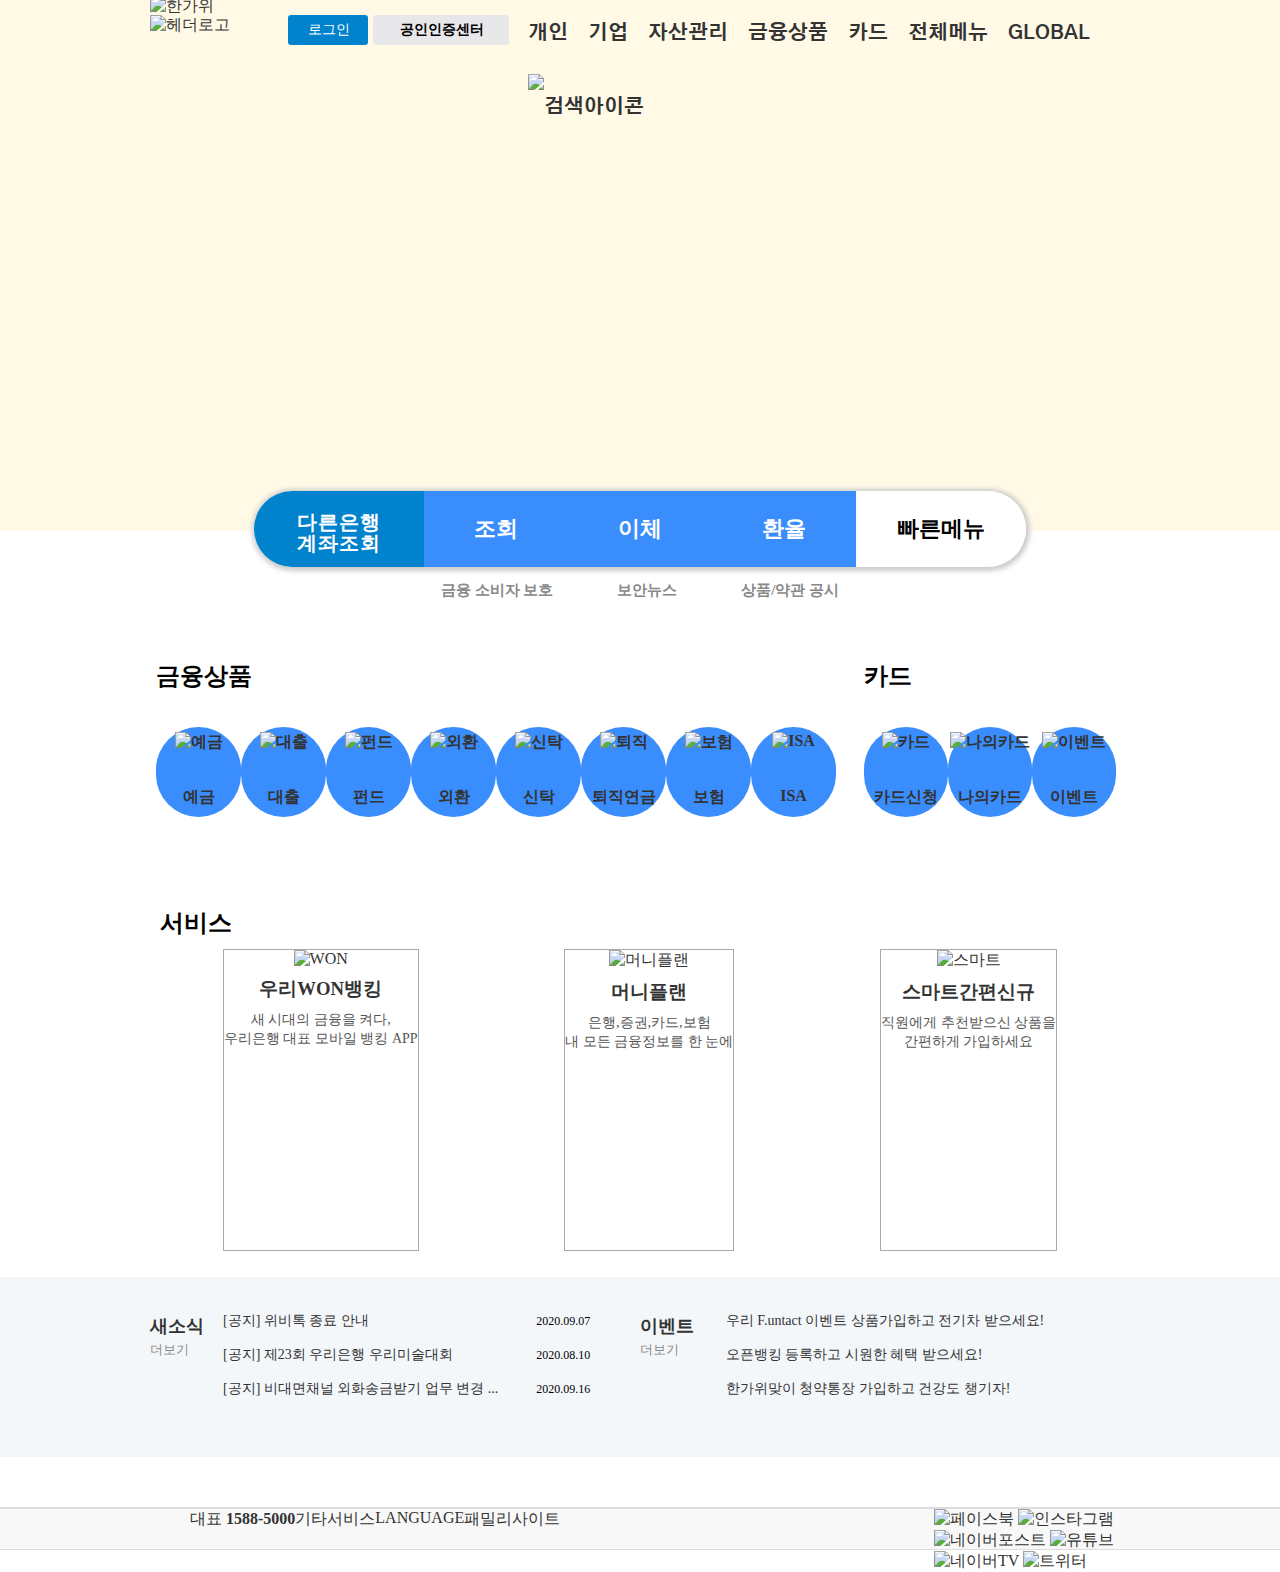
==== index.html @ 0a18233c "wooribank" ====
<!DOCTYPE html>
<html lang="ko">
<head>
    <meta charset="UTF-8">
    <meta name="viewport" content="width=device-width, initial-scale=1.0">
    <title>우리은행</title>
    <link rel="stylesheet" href="css/style.css">
</head>
<body>

    <div id="wrap">
        <div id="container">

            <header>

                <div id="header">

                    <div id="headerLogo">
                        <a href="#"><img src="images/headerLogo.png" alt="헤더로고"></a>
                    </div>

                    <div id="btnArea">
                            <ul id="mainBtn">
                                <li>
                                    <a href="#"><i class="fas fa-power-off"></i>로그인</a>
                                        <ul class="subBtn login">
                                            <li><a href="#">개인</a></li>
                                            <li><a href="#">기업</a></li>
                                        </ul>
                                </li>
                                <li>
                                    <a href="#"><i class="fas fa-shield-alt"></i>공인인증센터</a>
                                        <ul class="subBtn cert">
                                            <li><a href="#">개인</a></li>
                                            <li><a href="#">기업</a></li>
                                        </ul>
                                </li>
                            </ul>
                    </div>

                    <nav id="gnb">
                        <ul id="mainMenu">
                            <li>
                                <a href="#">개인</a>
                                    <ul class="subMenu">
                                        <li><a href="#">개인뱅킹</a></li>
                                        <li><a href="#">조회</a></li>
                                        <li><a href="#">이체</a></li>
                                        <li><a href="#">오픈뱅킹</a></li>
                                        <li><a href="#">공과금</a></li>
                                        <li><a href="#">예금/신탁</a></li>
                                        <li><a href="#">펀드</a></li>
                                        <li><a href="#">보험</a></li>
                                        <li><a href="#">대출</a></li>
                                        <li><a href="#">외환/골드</a></li>
                                        <li><a href="#">퇴직연금</a></li>
                                        <li><a href="#">뱅킹관리</a></li>
                                        <li><a href="#">ISA</a></li>
                                    </ul>
                            </li>
                            <li>
                                <a href="#">기업</a>
                                    <ul class="subMenu">
                                        <li><a href="#">기업뱅킹</a></li>
                                        <li><a href="#">조회</a></li>
                                        <li><a href="#">이체</a></li>
                                        <li><a href="#">공과금</a></li>
                                        <li><a href="#">전자결제</a></li>
                                        <li><a href="#">수표어음</a></li>
                                        <li><a href="#">자금관리</a></li>
                                        <li><a href="#">예금/신탁</a></li>
                                        <li><a href="#">대출</a></li>
                                        <li><a href="#">펀드/보험</a></li>
                                        <li><a href="#">외환</a></li>
                                        <li><a href="#">퇴직연금</a></li>
                                        <li><a href="#">뱅킹관리</a></li>
                                    </ul>
                            </li>
                            <li>
                                <a href="#">자산관리</a>
                                    <ul class="subMenu">
                                        <li><a href="#">자산관리</a></li>
                                        <li><a href="#">로보/전문가설계</a></li>
                                        <li><a href="#">펀드마켓</a></li>
                                        <li><a href="#">은퇴설계</a></li>
                                        <li><a href="#">재무설계</a></li>
                                    </ul>
                            </li>
                            <li>
                                <a href="#">금융상품</a>
                                    <ul class="subMenu">
                                        <li><a href="#">금융상품</a></li>
                                        <li><a href="#">추천상품</a></li>
                                        <li><a href="#">예금</a></li>
                                        <li><a href="#">펀드</a></li>
                                        <li><a href="#">대출</a></li>
                                        <li><a href="#">외환</a></li>
                                        <li><a href="#">골드</a></li>
                                        <li><a href="#">신탁</a></li>
                                        <li><a href="#">보험</a></li>
                                        <li><a href="#">퇴직연금</a></li>
                                        <li><a href="#">시니어플러스 은퇴설계</a></li>
                                        <li><a href="#">ISA</a></li>
                                    </ul>
                            </li>
                            <li>
                                <a href="#">카드</a>
                            </li>
                            <li>
                                <a href="#">전체메뉴</a>
                            </li>
                            <li>
                                <a href="#">GLOBAL</a>
                                    <ul class="subMenu">
                                        <li><a href="#">LANGAUGE</a></li>
                                        <li><a href="#">English</a></li>
                                        <li><a href="#">Chinese (中國語)</a></li>
                                        <li><a href="#">Japanese (日本語)</a></li>
                                        <li><a href="#">Filipino (Tagalog)</a></li>
                                        <li><a href="#">Vietnamese (tiếng Việt)</a></li>
                                        <li><a href="#">Mongolian (Монгол хэл)</a></li>
                                    </ul>
                            </li>
                            <li>
                                <a href="#"><img src="images/search_icon.png" alt="검색아이콘"></a>
                            </li>
                        </ul>
                    </nav>

                </div> <!--div#header-->

            </header>

            <div id="slideShow">
                <div id="slideFrame">
                    <a href="#"><img src="images/slide_01.png" alt="한가위"></a>
<!--
                    <a href="#"><img src="images/slide_02.png" alt="오픈뱅킹"></a>
                    <a href="#"><img src="images/slide_03.png" alt="코로나19"></a>
                    <a href="#"><img src="images/slide_04.png" alt="기업예금"></a>
-->
                </div>
            </div>

            <main>

                <div id="main">

                    <div id="contentMenu">
                        <ul>
                            <li><a href="#"><br>다른은행<br>계좌조회</a></li>
                            <li><a href="#">조회</a></li>
                            <li><a href="#">이체</a></li>
                            <li><a href="#">환율</a></li>
                            <li><a href="#">빠른메뉴</a></li>
                        </ul>
                    </div>

                    <div id="content_add">
                        <p><a href="#">금융 소비자 보호</a></p>
                        <p><a href="#">보안뉴스</a></p>
                        <p><a href="#">상품/약관 공시</a></p>
                    </div>

                    <div id="introNews">
                        <div id="left">
                            <h2>금융상품</h2>
                                <ul>
                                    <li>
                                        <a href="#">
                                        <p><img src="images/Icon_01.png" alt="예금"></p>예금
                                        </a>
                                    </li>
                                    <li>
                                        <a href="#">
                                        <p><img src="images/Icon_02.png" alt="대출"></p>대출
                                        </a>
                                    </li>
                                    <li>
                                        <a href="#">
                                        <p><img src="images/Icon_03.png" alt="펀드"></p>펀드
                                        </a>
                                    </li>
                                    <li>
                                        <a href="#">
                                        <p><img src="images/Icon_04.png" alt="외환"></p>외환
                                        </a>
                                    </li>
                                    <li>
                                        <a href="#">
                                        <p><img src="images/Icon_05.png" alt="신탁"></p>신탁
                                        </a>
                                    </li>
                                    <li>
                                        <a href="#">
                                        <p><img src="images/Icon_06.png" alt="퇴직"></p>퇴직연금
                                        </a>
                                    </li>
                                    <li>
                                        <a href="#">
                                        <p><img src="images/Icon_07.png" alt="보험"></p>보험
                                        </a>
                                    </li>
                                    <li>
                                        <a href="#">
                                        <p><img src="images/Icon_08.png" alt="ISA"></p>ISA
                                        </a>
                                    </li>
                                </ul>
                        </div>

                        <div id="right">
                            <h2>카드</h2>
                                <ul>
                                    <li>
                                        <a href="#">
                                        <p><img src="images/Icon_09.png" alt="카드"></p>카드신청
                                        </a>
                                    </li>
                                    <li>
                                        <a href="#">
                                        <p><img src="images/Icon_10.png" alt="나의카드"></p>나의카드
                                        </a>
                                    </li>
                                    <li>
                                        <a href="#">
                                        <p><img src="images/Icon_11.png" alt="이벤트"></p>이벤트
                                        </a>
                                    </li>
                                </ul>
                        </div>
                    </div>

                    <div id="service">
                       <h2>서비스</h2>
                        <ul>
                            <li>
                                <a href="#">
                                    <div class="imgContent">
                                        <img src="images/gal_01.PNG" alt="WON">
                                        <h3>우리WON뱅킹</h3>
                                        <span>새 시대의 금융을 켜다,<br>우리은행 대표 모바일 뱅킹 APP</span>
                                    </div>
                                </a>
                            </li>
                            <li>
                                <a href="#">
                                    <div class="imgContent">
                                        <img src="images/gal_02.PNG" alt="머니플랜">
                                        <h3>머니플랜</h3>
                                        <span>은행,증권,카드,보험<br>내 모든 금융정보를 한 눈에</span>
                                    </div>
                                </a>
                            </li>
                            <li>
                                <a href="#">
                                    <div class="imgContent">
                                        <img src="images/gal_03.PNG" alt="스마트">
                                        <h3>스마트간편신규</h3>
                                        <span>직원에게 추천받으신 상품을<br>간편하게 가입하세요</span>
                                    </div>
                                </a>
                            </li>
                        </ul>
                    </div>

                    <div id="introInfo">
                       <div id="introInfoArea">
                        <div id="infoLeft">
                            <p class="title"><a href="#">새소식<br><span>더보기<i class="fas fa-angle-right"></i></span></a></p>
                            <table>
                                <tr>
                                    <td><a href="#">[공지] 위비톡 종료 안내</a></td>
                                    <td>2020.09.07</td>
                                </tr>
                                <tr>
                                    <td><a href="#">[공지] 제23회 우리은행 우리미술대회</a></td>
                                    <td>2020.08.10</td>
                                </tr>
                                <tr>
                                    <td><a href="#">[공지] 비대면채널 외화송금받기 업무 변경 ...</a></td>
                                    <td>2020.09.16</td>
                                </tr>
                            </table>
                        </div>
                        <div id="infoRight">
                            <p class="title"><a href="#">이벤트<br><span>더보기<i class="fas fa-angle-right"></i></span></a></p>
                            <table>
                                <tr>
                                    <td><a href="#">우리 F.untact 이벤트 상품가입하고 전기차 받으세요!</a></td>
                                </tr>
                                <tr>
                                    <td><a href="#">오픈뱅킹 등록하고 시원한 혜택 받으세요!</a></td>
                                </tr>
                                <tr>
                                    <td><a href="#">한가위맞이 청약통장 가입하고 건강도 챙기자!</a></td>
                                </tr>
                            </table>
                        </div>
                        </div>
                    </div>

                </div> <!--div#main-->

            </main>

            <footer>

                <div id="footer">

                    <div id="footerMenu">
                       <div id="footerMenuArea">
                            <div id="footerLNB">
                                <ul>
                                    <li>
                                        <a href="#">
                                            대표 <b>1588-5000</b><i class="fas fa-chevron-circle-up"></i>
                                        </a>
                                    </li>
                                    <li>
                                        <a href="#">기타서비스<i class="fas fa-chevron-circle-up"></i></a>
                                    </li>
                                    <li>
                                        <a href="#">LANGUAGE<i class="fas fa-chevron-circle-up"></i></a>
                                    </li>
                                    <li>
                                        <a href="#">패밀리사이트<i class="fas fa-chevron-circle-up"></i></a>
                                    </li>
                                </ul>
                            </div>
                            <div id="snsIcon">
                               <a href="#"><img src="images/facebook_icon.png" alt="페이스북"></a>
                               <a href="#"><img src="images/instagram_icon.png" alt="인스타그램"></a>
                               <a href="#"><img src="images/naverPost_icon.png" alt="네이버포스트"></a>
                               <a href="#"><img src="images/youtube_icon.png" alt="유튜브"></a>
                               <a href="#"><img src="images/naverTV_icon.png" alt="네이버TV"></a>
                               <a href="#"><img src="images/twitter_icon.png" alt="트위터"></a>
                            </div>
                        </div>
                    </div>

                    <div id="footerInfo">
                        <div id="footerLogo"></div>
                        <div id="info"></div>
                        <div id="infoImg"></div>
                    </div>

                </div> <!--div#footer-->

            </footer>

        </div> <!--div#container-->
    </div> <!--div#wrap-->

    <script src="script/jquery-3.5.1.min.js"></script>
    <script src="https://kit.fontawesome.com/a076d05399.js"></script>
    <script src="script/script.js"></script>

</body>
</html>
---- css/style.css ----
@charset "UTF-8";
@import url('https://fonts.googleapis.com/css2?family=Gothic+A1&display=swap');
@import url('https://fonts.googleapis.com/css2?family=Noto+Sans+KR:wght@100&display=swap');

/*all*/

* {
    margin: 0 auto;
}

ul {
    list-style-type: none;
}

a {
    color: #333;
    text-decoration: none;
}

/*all*/

/*header*/

div#header {
    width: 980px;
    height: 66px;
    display: flex;
    background-color: rgba(255,255,255,0.0);
    z-index: 3;
    position: relative;
}

div#headerLogo {
    flex: 1;
    padding-top: 15px;
}

div#btnArea {
    flex: 2;
    text-align: center;
    padding-top: 15px;
}

div#btnArea ul {
    height: 30px;
    margin: 0;
    padding-left: 15px;
}

div#btnArea ul#mainBtn>li {
    height: 30px;
    line-height: 30px;
    float: left;
    border-radius: 3px;
}

div#btnArea ul#mainBtn>li:first-child {
    width: 80px;
    font-size: 14px;
    background-color: #0182cd;
}

ul#mainBtn>li>a {
    color: #fff;
}

div#btnArea ul#mainBtn>li:first-child i.fa-power-off {
    color: #fff;
    font-size: 13px;
    padding-right: 3px;
    margin-bottom: 4px;
}

div#btnArea ul#mainBtn>li:nth-child(2) {
    width: 136px;
    font-size: 14px;
    font-weight: bold;
    margin-left: 5px;
    background-color: #e8e8ea;
}

ul#mainBtn>li:nth-child(2)>a {
    color: #000;
}

div#btnArea ul#mainBtn>li:nth-child(2) i.fa-shield-alt {
    padding-right: 3px;
    margin-bottom: 4px;
}

ul#mainBtn ul.subBtn {
    width: 100px;
    height: 35px;
    padding-left: 0;
    border: 1px solid #888;
    border-radius: 5px;
    position: relative;
    top: 5px;
    box-shadow: 2px 2px 2px #ddd;
    display: none;
}

ul#mainBtn ul.subBtn>li {
    width: 50px;
    line-height: 35px;
    float: left;
}

ul#mainBtn ul.subBtn>li:first-child{
    border-right: none;
}

ul#mainBtn ul.login {
    background-color: #fff;
    font-weight: bold;
    font-size: 13px;
    right: 12px;
}

ul#mainBtn ul.login li a {
    color: #0182cd;
}

ul#mainBtn ul.login li:hover {
    background-color: #0182cd;
    border-radius: 5px;
}

ul#mainBtn ul.login li:hover a {
    color: #fff;
}

ul#mainBtn ul.cert  {
    background-color: #fff;
    font-weight: bold;
    font-size: 13px;
    left: 18px;
}

ul#mainBtn ul.cert li:hover {
    background-color: #ddd;
    border-radius: 5px;
}

nav#gnb {
    flex: 5;
    position: relative;
}

nav ul#mainMenu {
    height: 66px;
    padding: 0;
    margin: 0;
    font-family: 'Gothic A1', sans-serif;
}

nav ul#mainMenu>li {
    padding: 0 10px;
    font-size: 20px;
    font-weight: bold;
    line-height: 66px;
    float: left;
}

nav ul#mainMenu>li:last-child {
    padding-top: 8px;
}

nav ul.subMenu {
    display: none;
    margin: 0;
    padding-left: 0;
    border: 1px solid #000;
    padding: 20px;
    background-color: #fff;
    box-shadow: 2px 2px 3px #888;
    position: absolute;
    top: 60px;
}

nav ul.subMenu>li {
    width: 150px;
    height: 25px;
    line-height: 25px;
    font-size: 12px;
}

nav ul.subMenu>li a {
    color: #888;
}

nav ul.subMenu>li:first-child {
    font-size: 18px;
    padding-bottom: 5px;
    margin-bottom: 10px;
    border-bottom: 2px solid #000;
}

nav ul.subMenu>li:first-child a {
    color: #000;
}

ul#mainMenu>li:first-child>ul.subMenu {
    left: -50px;
}

ul#mainMenu>li:nth-child(2)>ul.subMenu {
    left: 10px;
}

ul#mainMenu>li:nth-child(3)>ul.subMenu {
    left: 80px;
}

ul#mainMenu>li:nth-child(4)>ul.subMenu {
    left: 160px;
}

ul#mainMenu>li:nth-child(7)>ul.subMenu {
    width: 230px;
    padding: 20px 5px;
    right: -40px;
}

/*header*/

/*slide*/

div#slideShow {
    width: 100%;
    height: 535px;
    background-color: #fff9e6;
    position: relative;
    top: -70px;
}

div#slideFrame {
    width: 980px;
}

/*slide*/

/*main*/

div#contentMenu {
    width: 100%;
    text-align: center;
    position: relative;
    top: -110px;
}

div#contentMenu ul {
    height: 76px;
    padding-left: 0;
    margin: 0;
    display: inline-block;
    border-radius: 40px;
    box-shadow: 1px 1px 5px 3px #ccc;
}

div#contentMenu ul>li {
    height: 76px;
    line-height: 76px;
    text-align: center;
    font-size: 22px;
    font-weight: bold;
    float: left;
}

div#contentMenu ul>li a {
    color: #fff;
}

div#contentMenu ul>li:first-child {
    width: 170px;
    line-height: 21px;
    font-size: 20px;
    letter-spacing: 1px;
    border-radius: 40px 0 0 40px;
    background-color: #0082cd;
}

div#contentMenu ul>li:first-child a {
    margin-top: 10px;
}

div#contentMenu ul>li:nth-child(2),
div#contentMenu ul>li:nth-child(3),
div#contentMenu ul>li:nth-child(4)
{
    width: 144px;
    background-color: #3a8dfd;
}

div#contentMenu ul>li:last-child {
    width: 170px;
    border-radius: 0 40px 40px 0;
    background-color: #fff;
}

div#contentMenu ul>li:last-child a {
    color: #000;
}

div#content_add {
    text-align: center;
    position: relative;
    top: -100px;
}

div#content_add p,div#content_add p a  {
    margin: 0 15px;
    display: inline-block;
    color: #888;
    font-weight: bold;
    font-size: 15px;
}

div#introNews {
    width: 980px;
    height: 197px;
    display: flex;
    font-weight: bold;
    position: relative;
    top: -40px;
}

div#introNews ul {
    padding-left: 0;
    margin-top : 35px;
}

div#introNews ul li {
    width: 85px;
    height: 85px;
    text-align: center;
    padding-top: 5px;
    background-color: #3a8dfd;
    border-radius: 50px;
}

div#introNews ul li p {
    height: 55px;
}

div#left {
    width: 696px;
}

div#left ul li {
    float: left;
}

div#right {
    width: 260px;
}

div#right ul li {
    float: left;
    width: 84px;
}

div#service {
    width: 980px;
    height: 350px;
}

div#service ul {
    display: flex;
    padding-left: 0;
    justify-content: space-around;
}

div#service h2{
    padding: 10px;
    font-weight: bold;
}

div.imgContent {
    height: 300px;
    display: inline-block;
    border: 1px solid #aaa;
    text-align: center;
}

div.imgContent h3 {
    font-weight: bold;
    margin: 8px 0;
}

div.imgContent span {
    font-size: 14px;
    color: #555;
}

div#introInfo {
    width: 100%;
    background-color: #f4f7fa;
    margin: 30px 0 50px 0;
}

div#introInfoArea {
    width: 980px;
    height: 180px;
    display: flex;
}

div#introInfoArea table a:hover {
    text-decoration: underline;
    color: #3a8dfd;
}

div#infoLeft, div#infoRight {
    flex: 1;
    position: relative;
    top: -20px;
}

p.title {
    display: inline-block;
    font-size: 18px;
    font-weight: bold;
    position: relative;
    top: 57px;
}

p.title span {
    font-weight: normal;
    font-size: 13px;
    color: #888;
}

p.title span i {
    font-size: 15px;
    margin-left: 3px;
    vertical-align: middle;
}

div#infoLeft table {
    width: 380px;
    margin-right: 40px;
}

div#infoLeft table tr td,
div#infoRight table tr td {
    line-height: 30px;
}

div#infoLeft table tr td:first-child,
div#infoRight table tr td:first-child {
    font-size: 14px;
}

div#infoLeft table tr td:nth-child(2) {
    font-size: 12px;
}

/*main*/

/*footer*/

div#footer {
    width: 100%;
    height: 40px;
    border-top: 2px solid #ddd;
    border-bottom: 1px solid #ddd;
    background-color: #f8f8f8;
}

div#footerMenuArea {
    width: 980px;
    display: flex;
}

div#footerLNB {
    flex: 4;
}

div#snsIcon {
    flex: 1;
}

div#footerLNB ul li {
    float: left;
}

div#snsIcon ul li {
    float: left;
}

/*footer*/
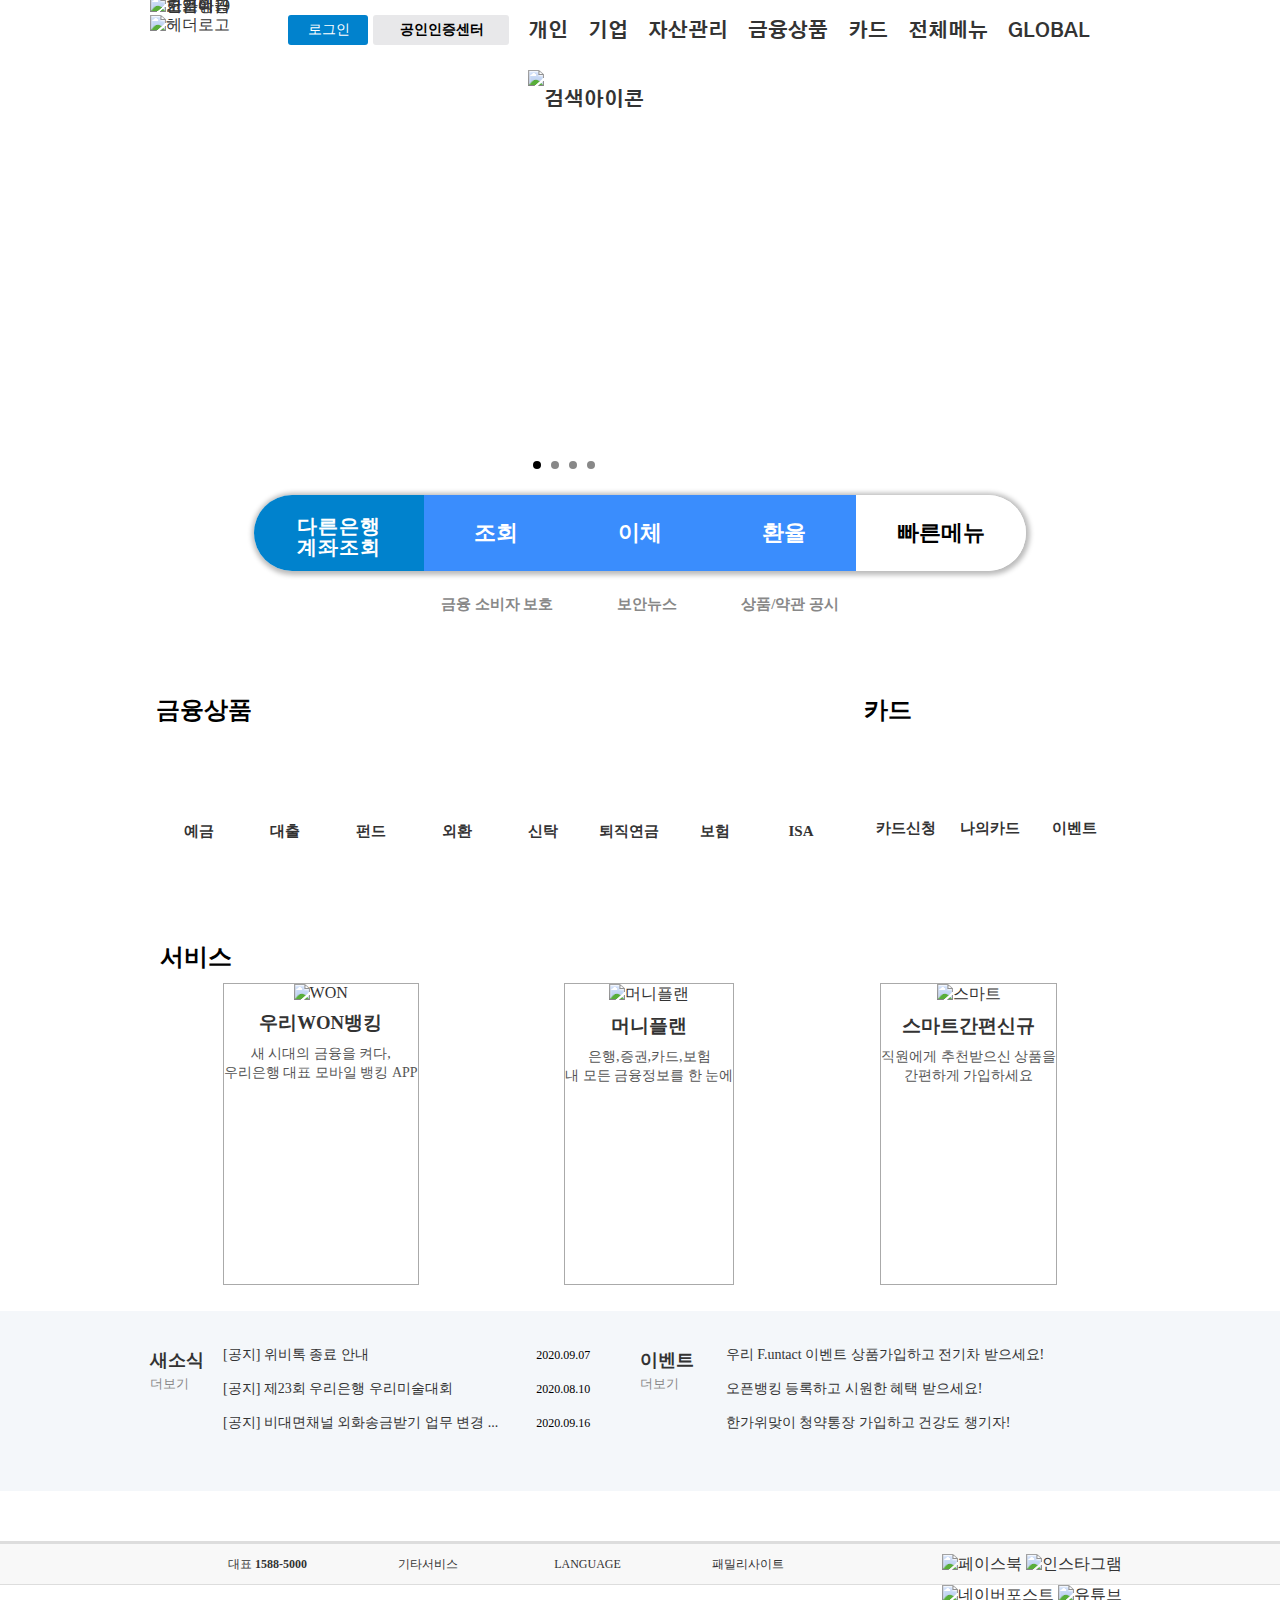
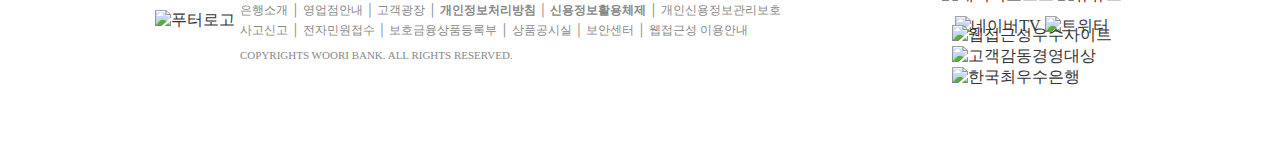
==== commit 3c359d69: "slide_background_변경" ====
--- a/index.html
+++ b/index.html
@@ -4,22 +4,21 @@
     <meta charset="UTF-8">
     <meta name="viewport" content="width=device-width, initial-scale=1.0">
     <title>우리은행</title>
-    <link rel="stylesheet" href="css/style.css">
+    <link rel="stylesheet" href="assets/css/style.css">
 </head>
 <body>
 
     <div id="wrap">
-        <div id="container">
 
             <header>
 
                 <div id="header">
 
                     <div id="headerLogo">
-                        <a href="#"><img src="images/headerLogo.png" alt="헤더로고"></a>
-                    </div>
-
-                    <div id="btnArea">
+                        <a href="#"><img src="assets/images/headerLogo.png" alt="헤더로고"></a>
+                    </div>
+
+                    <nav id="btnArea">
                             <ul id="mainBtn">
                                 <li>
                                     <a href="#"><i class="fas fa-power-off"></i>로그인</a>
@@ -36,7 +35,7 @@
                                         </ul>
                                 </li>
                             </ul>
-                    </div>
+                    </nav>
 
                     <nav id="gnb">
                         <ul id="mainMenu">
@@ -122,7 +121,7 @@
                                     </ul>
                             </li>
                             <li>
-                                <a href="#"><img src="images/search_icon.png" alt="검색아이콘"></a>
+                                <a href="#"><img src="assets/images/search_icon.png" alt="검색아이콘"></a>
                             </li>
                         </ul>
                     </nav>
@@ -131,16 +130,32 @@
 
             </header>
 
-            <div id="slideShow">
-                <div id="slideFrame">
-                    <a href="#"><img src="images/slide_01.png" alt="한가위"></a>
-<!--
-                    <a href="#"><img src="images/slide_02.png" alt="오픈뱅킹"></a>
-                    <a href="#"><img src="images/slide_03.png" alt="코로나19"></a>
-                    <a href="#"><img src="images/slide_04.png" alt="기업예금"></a>
--->
+            <section id="slide">
+                <div id="slideShow">
+                    <div id="slideFrame">
+                        <a href="#" id="one"><img src="assets/images/slide_01.png" alt="한가위"></a>
+                        <a href="#" id="two"><img src="assets/images/slide_02.png" alt="오픈뱅킹"></a>
+                        <a href="#" id="three"><img src="assets/images/slide_03.png" alt="코로나19"></a>
+                        <a href="#" id="four"><img src="assets/images/slide_04.png" alt="기업예금"></a>
+                    </div>
                 </div>
-            </div>
+
+                <div id="slideMove">
+                    <ul id="slideDot">
+                        <li class="active pager"></li>
+                        <li class="pager"></li>
+                        <li class="pager"></li>
+                        <li class="pager"></li>
+                    </ul>
+
+                    <ul id="slideControl">
+                        <li><i class="fas fa-pause"></i></li>
+                        <li><i class="fas fa-play"></i></li>
+                        <li><i class="fas fa-angle-left"></i></li>
+                        <li><i class="fas fa-angle-right"></i></li>
+                    </ul>
+                </div>
+            </section>
 
             <main>
 
@@ -152,7 +167,7 @@
                             <li><a href="#">조회</a></li>
                             <li><a href="#">이체</a></li>
                             <li><a href="#">환율</a></li>
-                            <li><a href="#">빠른메뉴</a></li>
+                            <li><a href="#">빠른메뉴 <i class="fas fa-chevron-right"></i></a></li>
                         </ul>
                     </div>
 
@@ -167,44 +182,28 @@
                             <h2>금융상품</h2>
                                 <ul>
                                     <li>
-                                        <a href="#">
-                                        <p><img src="images/Icon_01.png" alt="예금"></p>예금
-                                        </a>
-                                    </li>
-                                    <li>
-                                        <a href="#">
-                                        <p><img src="images/Icon_02.png" alt="대출"></p>대출
-                                        </a>
-                                    </li>
-                                    <li>
-                                        <a href="#">
-                                        <p><img src="images/Icon_03.png" alt="펀드"></p>펀드
-                                        </a>
-                                    </li>
-                                    <li>
-                                        <a href="#">
-                                        <p><img src="images/Icon_04.png" alt="외환"></p>외환
-                                        </a>
-                                    </li>
-                                    <li>
-                                        <a href="#">
-                                        <p><img src="images/Icon_05.png" alt="신탁"></p>신탁
-                                        </a>
-                                    </li>
-                                    <li>
-                                        <a href="#">
-                                        <p><img src="images/Icon_06.png" alt="퇴직"></p>퇴직연금
-                                        </a>
-                                    </li>
-                                    <li>
-                                        <a href="#">
-                                        <p><img src="images/Icon_07.png" alt="보험"></p>보험
-                                        </a>
-                                    </li>
-                                    <li>
-                                        <a href="#">
-                                        <p><img src="images/Icon_08.png" alt="ISA"></p>ISA
-                                        </a>
+                                        <a href="#"><span>예금</span></a>
+                                    </li>
+                                    <li>
+                                        <a href="#"><span>대출</span></a>
+                                    </li>
+                                    <li>
+                                        <a href="#"><span>펀드</span></a>
+                                    </li>
+                                    <li>
+                                        <a href="#"><span>외환</span></a>
+                                    </li>
+                                    <li>
+                                        <a href="#"><span>신탁</span></a>
+                                    </li>
+                                    <li>
+                                        <a href="#"><span>퇴직연금</span></a>
+                                    </li>
+                                    <li>
+                                        <a href="#"><span>보험</span></a>
+                                    </li>
+                                    <li>
+                                        <a href="#"><span>ISA</span></a>
                                     </li>
                                 </ul>
                         </div>
@@ -213,19 +212,13 @@
                             <h2>카드</h2>
                                 <ul>
                                     <li>
-                                        <a href="#">
-                                        <p><img src="images/Icon_09.png" alt="카드"></p>카드신청
-                                        </a>
-                                    </li>
-                                    <li>
-                                        <a href="#">
-                                        <p><img src="images/Icon_10.png" alt="나의카드"></p>나의카드
-                                        </a>
-                                    </li>
-                                    <li>
-                                        <a href="#">
-                                        <p><img src="images/Icon_11.png" alt="이벤트"></p>이벤트
-                                        </a>
+                                        <a href="#"><span>카드신청</span></a>
+                                    </li>
+                                    <li>
+                                        <a href="#"><span>나의카드</span></a>
+                                    </li>
+                                    <li>
+                                        <a href="#"><span>이벤트</span></a>
                                     </li>
                                 </ul>
                         </div>
@@ -237,7 +230,7 @@
                             <li>
                                 <a href="#">
                                     <div class="imgContent">
-                                        <img src="images/gal_01.PNG" alt="WON">
+                                        <img src="assets/images/gal_01.PNG" alt="WON">
                                         <h3>우리WON뱅킹</h3>
                                         <span>새 시대의 금융을 켜다,<br>우리은행 대표 모바일 뱅킹 APP</span>
                                     </div>
@@ -246,7 +239,7 @@
                             <li>
                                 <a href="#">
                                     <div class="imgContent">
-                                        <img src="images/gal_02.PNG" alt="머니플랜">
+                                        <img src="assets/images/gal_02.PNG" alt="머니플랜">
                                         <h3>머니플랜</h3>
                                         <span>은행,증권,카드,보험<br>내 모든 금융정보를 한 눈에</span>
                                     </div>
@@ -255,7 +248,7 @@
                             <li>
                                 <a href="#">
                                     <div class="imgContent">
-                                        <img src="images/gal_03.PNG" alt="스마트">
+                                        <img src="assets/images/gal_03.PNG" alt="스마트">
                                         <h3>스마트간편신규</h3>
                                         <span>직원에게 추천받으신 상품을<br>간편하게 가입하세요</span>
                                     </div>
@@ -265,40 +258,42 @@
                     </div>
 
                     <div id="introInfo">
+
                        <div id="introInfoArea">
-                        <div id="infoLeft">
-                            <p class="title"><a href="#">새소식<br><span>더보기<i class="fas fa-angle-right"></i></span></a></p>
-                            <table>
-                                <tr>
-                                    <td><a href="#">[공지] 위비톡 종료 안내</a></td>
-                                    <td>2020.09.07</td>
-                                </tr>
-                                <tr>
-                                    <td><a href="#">[공지] 제23회 우리은행 우리미술대회</a></td>
-                                    <td>2020.08.10</td>
-                                </tr>
-                                <tr>
-                                    <td><a href="#">[공지] 비대면채널 외화송금받기 업무 변경 ...</a></td>
-                                    <td>2020.09.16</td>
-                                </tr>
-                            </table>
-                        </div>
-                        <div id="infoRight">
-                            <p class="title"><a href="#">이벤트<br><span>더보기<i class="fas fa-angle-right"></i></span></a></p>
-                            <table>
-                                <tr>
-                                    <td><a href="#">우리 F.untact 이벤트 상품가입하고 전기차 받으세요!</a></td>
-                                </tr>
-                                <tr>
-                                    <td><a href="#">오픈뱅킹 등록하고 시원한 혜택 받으세요!</a></td>
-                                </tr>
-                                <tr>
-                                    <td><a href="#">한가위맞이 청약통장 가입하고 건강도 챙기자!</a></td>
-                                </tr>
-                            </table>
-                        </div>
-                        </div>
-                    </div>
+                            <div id="infoLeft">
+                                <p class="title"><a href="#">새소식<br><span>더보기<i class="fas fa-angle-right"></i></span></a></p>
+                                <table>
+                                    <tr>
+                                        <td><a href="#">[공지] 위비톡 종료 안내</a></td>
+                                        <td>2020.09.07</td>
+                                    </tr>
+                                    <tr>
+                                        <td><a href="#">[공지] 제23회 우리은행 우리미술대회</a></td>
+                                        <td>2020.08.10</td>
+                                    </tr>
+                                    <tr>
+                                        <td><a href="#">[공지] 비대면채널 외화송금받기 업무 변경 ...</a></td>
+                                        <td>2020.09.16</td>
+                                    </tr>
+                                </table>
+                            </div>
+                            <div id="infoRight">
+                                <p class="title"><a href="#">이벤트<br><span>더보기<i class="fas fa-angle-right"></i></span></a></p>
+                                <table>
+                                    <tr>
+                                        <td><a href="#">우리 F.untact 이벤트 상품가입하고 전기차 받으세요!</a></td>
+                                    </tr>
+                                    <tr>
+                                        <td><a href="#">오픈뱅킹 등록하고 시원한 혜택 받으세요!</a></td>
+                                    </tr>
+                                    <tr>
+                                        <td><a href="#">한가위맞이 청약통장 가입하고 건강도 챙기자!</a></td>
+                                    </tr>
+                                </table>
+                            </div>
+                        </div> <!--div#introInfoArea-->
+                    
+                    </div> <!--div#introInfo-->
 
                 </div> <!--div#main-->
 
@@ -310,51 +305,124 @@
 
                     <div id="footerMenu">
                        <div id="footerMenuArea">
-                            <div id="footerLNB">
-                                <ul>
-                                    <li>
-                                        <a href="#">
-                                            대표 <b>1588-5000</b><i class="fas fa-chevron-circle-up"></i>
-                                        </a>
+                            
+                            <nav id="footerLNB">
+                                <ul id="footerMainMenu">
+                                    <li>
+                                        <a href="#">대표 <b>1588-5000</b><i class="fas fa-chevron-circle-up"></i></a>
+                                        <ul class="footerSubMenu telNum">
+                                            <li>ARS 이용안내</li>
+                                            <li>
+                                                <table>
+                                                    <tr>
+                                                        <td><button type="button">대표전화</button></td>
+                                                        <td>1588-5000 / 1599-5000 <br> 82-2-2006-5000(해외)</td>
+                                                    </tr>
+                                                    <tr>
+                                                        <td><button type="button">고객의 말씀</button></td>
+                                                        <td>080-365-5000 <br> (휴대폰 02-2008-5000)</td>
+                                                    </tr>
+                                                    <tr>
+                                                        <td><button type="button">신규상담</button></td>
+                                                        <td>에적금 &nbsp; 1599-8100 <br> 대출 &nbsp; 1599-8300</td>
+                                                    </tr>
+                                                </table>
+                                            </li>
+                                        </ul> 
                                     </li>
                                     <li>
                                         <a href="#">기타서비스<i class="fas fa-chevron-circle-up"></i></a>
+                                        <ul class="footerSubMenu">
+                                            <li><a href="#">기타서비스</a></li>
+                                            <li><a href="#">ㆍ법원환급금조회</a></li>
+                                            <li><a href="#">ㆍ미교부국민주조회</a></li>
+                                            <li><a href="#">ㆍ상조회사예치금조회</a></li>
+                                            <li><a href="#">ㆍ예금잔액증명서발급조회</a></li>
+                                            <li><a href="#">ㆍ지급보증서발급조회</a></li>
+                                            <li><a href="#">ㆍ서울시예치금내역조회</a></li>
+                                        </ul>
                                     </li>
                                     <li>
                                         <a href="#">LANGUAGE<i class="fas fa-chevron-circle-up"></i></a>
+                                        <ul class="footerSubMenu">
+                                            <li><a href="#">LANGAUGE</a></li>
+                                            <li><a href="#">English</a></li>
+                                            <li><a href="#">中國語</a></li>
+                                            <li><a href="#">日本語</a></li>
+                                            <li><a href="#">Tagalog</a></li>
+                                            <li><a href="#">tiếng Việt</a></li>
+                                            <li><a href="#">Монгол хэл</a></li>
+                                        </ul>
                                     </li>
                                     <li>
                                         <a href="#">패밀리사이트<i class="fas fa-chevron-circle-up"></i></a>
+                                        <ul class="footerSubMenu">
+                                            <li><a href="#">패밀리사이트</a></li>
+                                            <li><a href="#">ㆍ우리금융지주</a></li>
+                                            <li><a href="#">ㆍ우리에프아이에스</a></li>
+                                            <li><a href="#">ㆍ우리신용정보</a></li>
+                                            <li><a href="#">ㆍ우리다문화장학재단</a></li>
+                                            <li><a href="#">ㆍ우리펀드서비스</a></li>
+                                            <li><a href="#">ㆍ우리미소금융재단</a></li>
+                                            <li><a href="#">ㆍ우리금융경영연구소</a></li>
+                                            <li><a href="#">ㆍ우리종합금융</a></li>
+                                        </ul>                                        
                                     </li>
                                 </ul>
+                            </nav>
+
+                            <div id="snsIcon">
+                               <a href="#"><img src="assets/images/facebook_icon.png" alt="페이스북"></a>
+                               <a href="#"><img src="assets/images/instagram_icon.png" alt="인스타그램"></a>
+                               <a href="#"><img src="assets/images/naverPost_icon.png" alt="네이버포스트"></a>
+                               <a href="#"><img src="assets/images/youtube_icon.png" alt="유튜브"></a>
+                               <a href="#"><img src="assets/images/naverTV_icon.png" alt="네이버TV"></a>
+                               <a href="#"><img src="assets/images/twitter_icon.png" alt="트위터"></a>
                             </div>
-                            <div id="snsIcon">
-                               <a href="#"><img src="images/facebook_icon.png" alt="페이스북"></a>
-                               <a href="#"><img src="images/instagram_icon.png" alt="인스타그램"></a>
-                               <a href="#"><img src="images/naverPost_icon.png" alt="네이버포스트"></a>
-                               <a href="#"><img src="images/youtube_icon.png" alt="유튜브"></a>
-                               <a href="#"><img src="images/naverTV_icon.png" alt="네이버TV"></a>
-                               <a href="#"><img src="images/twitter_icon.png" alt="트위터"></a>
-                            </div>
+
                         </div>
                     </div>
 
                     <div id="footerInfo">
-                        <div id="footerLogo"></div>
-                        <div id="info"></div>
-                        <div id="infoImg"></div>
+
+                        <div id="footerLogo">
+                            <a href="#"><img src="assets/images/footerLogo.gif" alt="푸터로고"></a>
+                        </div>
+
+                        <div id="info">
+                            <span>
+                                은행소개 │ 영업점안내 │ 고객광장 │ <b>개인정보처리방침</b> │ <b>신용정보활용체제</b> │ 개인신용정보관리보호 <br>
+                                사고신고 │ 전자민원접수 │ 보호금융상품등록부 │ 상품공시실 │ 보안센터 │ 웹접근성 이용안내
+                            </span> <br>
+                            <span>COPYRIGHTS WOORI BANK. ALL RIGHTS RESERVED.</span>
+                        </div>
+                     
+                        <div id="infoImg">
+                            <a href="#">
+                                <img src="assets/images/footerIcon_01.gif" alt="웹접근성우수사이트">
+                                <span>2020 웹 접근성<br>우수사이트</span>
+                            </a>
+                            <a href="#">
+                                <img src="assets/images/footerIcon_02.gif" alt="고객감동경영대상">
+                                <span>2019 고객감동경영대상<br>종합대상 12년 연속 수상</span>
+                            </a>
+                            <a href="#">
+                                <img src="assets/images/footerIcon_03.gif" alt="한국최우수은행">
+                                <span>2018 The Banker誌<br>한국 최우수은행 수상</span>
+                            </a>
+                        </div>
+
                     </div>
 
                 </div> <!--div#footer-->
 
             </footer>
 
-        </div> <!--div#container-->
     </div> <!--div#wrap-->
 
-    <script src="script/jquery-3.5.1.min.js"></script>
+    <script src="assets/script/jquery-3.5.1.min.js"></script>
     <script src="https://kit.fontawesome.com/a076d05399.js"></script>
-    <script src="script/script.js"></script>
+    <script src="assets/script/script.js"></script>
 
 </body>
 </html>
--- a/assets/css/style.css
+++ b/assets/css/style.css
@@ -0,0 +1,838 @@
+@charset "UTF-8";
+@import url('https://fonts.googleapis.com/css2?family=Gothic+A1&display=swap');
+
+/*all*/
+
+* {
+    margin: 0 auto;
+}
+
+ul {
+    list-style-type: none;
+}
+
+a {
+    color: #333;
+    text-decoration: none;
+}
+
+/*all*/
+
+/*header*/
+
+#header {
+    width: 980px;
+    height: 66px;
+    display: flex;
+    background-color: rgba(255,255,255,0.0);
+    z-index: 9999;
+    position: relative;
+}
+
+#headerLogo {
+    flex: 1;
+    padding-top: 15px;
+}
+
+#btnArea {
+    flex: 2;
+    text-align: center;
+    padding-top: 15px;
+}
+
+#btnArea ul {
+    height: 30px;
+    margin: 0;
+    padding-left: 15px;
+}
+
+#btnArea ul#mainBtn>li {
+    height: 30px;
+    line-height: 30px;
+    float: left;
+    border-radius: 3px;
+}
+
+#btnArea ul#mainBtn>li:first-child {
+    width: 80px;
+    font-size: 14px;
+    background-color: #0182cd;
+}
+
+ul#mainBtn>li>a {
+    color: #fff;
+}
+
+#btnArea ul#mainBtn>li:first-child i.fa-power-off {
+    color: #fff;
+    font-size: 13px;
+    padding-right: 3px;
+    margin-bottom: 4px;
+}
+
+#btnArea ul#mainBtn>li:nth-child(2) {
+    width: 136px;
+    font-size: 14px;
+    font-weight: bold;
+    margin-left: 5px;
+    background-color: #e8e8ea;
+}
+
+ul#mainBtn>li:nth-child(2)>a {
+    color: #000;
+}
+
+#btnArea ul#mainBtn>li:nth-child(2) i.fa-shield-alt {
+    padding-right: 3px;
+    margin-bottom: 4px;
+}
+
+ul#mainBtn ul.subBtn {
+    width: 100px;
+    height: 35px;
+    padding-left: 0;
+    border: 1px solid #888;
+    border-radius: 5px;
+    position: relative;
+    top: 1px;
+    box-shadow: 2px 2px 2px #ddd;
+    display: none;
+}
+
+ul#mainBtn ul.subBtn>li {
+    width: 50px;
+    line-height: 35px;
+    float: left;
+}
+
+ul#mainBtn ul.subBtn>li:first-child {
+    border-right: none;
+}
+
+ul#mainBtn ul.login {
+    background-color: #fff;
+    font-weight: bold;
+    font-size: 13px;
+    right: 12px;
+}
+
+ul#mainBtn ul.login li a {
+    color: #0182cd;
+}
+
+ul#mainBtn ul.login li:hover {
+    background-color: #0182cd;
+    border-radius: 5px;
+}
+
+ul#mainBtn ul.login li:hover a {
+    color: #fff;
+}
+
+ul#mainBtn ul.cert  {
+    background-color: #fff;
+    font-weight: bold;
+    font-size: 13px;
+    left: 18px;
+}
+
+ul#mainBtn ul.cert li:hover {
+    background-color: #ddd;
+    border-radius: 5px;
+}
+
+nav#gnb {
+    flex: 5;
+    position: relative;
+}
+
+nav ul#mainMenu {
+    height: 66px;
+    padding: 0;
+    margin: 0;
+}
+
+nav ul#mainMenu>li {
+    padding: 0 10px;
+    font-size: 20px;
+    font-weight: bold;
+    line-height: 60px;
+    float: left;
+}
+
+nav ul#mainMenu>li>a {
+    font-family: 'Gothic A1', sans-serif;
+}
+
+nav ul#mainMenu>li:last-child {
+    padding-top: 8px;
+}
+
+nav ul.subMenu {
+    display: none;
+    margin: 0;
+    padding-left: 0;
+    border: 1px solid #000;
+    padding: 20px;
+    background-color: #fff;
+    box-shadow: 2px 2px 3px #888;
+    position: absolute;
+    top: 60px;
+}
+
+nav ul.subMenu>li {
+    width: 150px;
+    height: 25px;
+    line-height: 25px;
+    font-size: 12px;
+}
+
+nav ul.subMenu>li a {
+    color: #888;
+}
+
+nav ul.subMenu>li:first-child {
+    font-size: 18px;
+    padding-bottom: 5px;
+    margin-bottom: 10px;
+    border-bottom: 2px solid #000;
+}
+
+nav ul.subMenu>li:first-child a {
+    color: #000;
+}
+
+ul#mainMenu>li:first-child>ul.subMenu {
+    left: -50px;
+}
+
+ul#mainMenu>li:nth-child(2)>ul.subMenu {
+    left: 10px;
+}
+
+ul#mainMenu>li:nth-child(3)>ul.subMenu {
+    left: 80px;
+}
+
+ul#mainMenu>li:nth-child(4)>ul.subMenu {
+    left: 160px;
+}
+
+ul#mainMenu>li:nth-child(7)>ul.subMenu {
+    width: 200px;
+    padding: 20px 5px;
+    right: -40px;
+}
+
+/*header*/
+
+/*slide*/
+
+#slide {
+    position: relative;
+    top: -70px;
+}
+
+#slideShow {
+    width: 980px;
+    height: 535px;
+    overflow: hidden;
+}
+
+#slideFrame {
+    width: 3920px;
+    position: relative;
+}
+
+#slideFrame a {
+    position: absolute;
+}
+
+#one {
+    z-index: 8;
+}
+
+#two {
+    z-index: 7;
+}
+
+#three {
+    z-index: 6;
+}
+
+#four {
+    z-index: 5;
+}
+
+#slideMove {
+    width: 980px;
+    text-align: center;
+    position: relative;
+    top: -80px;
+    z-index: 9999;
+}
+
+#slideMove ul {
+    width: 100px;
+    height: 30px;
+    display: inline-block;
+    padding-left: 0;
+    margin: 0 10px;
+}
+
+#slideMove ul li {
+    float: left;
+    cursor: pointer;
+}
+
+#slideMove #slideDot li {
+    width: 8px;
+    height: 8px;
+    background-color: #888;
+    border-radius: 50px;
+    margin: 10px 5px 5px;
+}
+
+#slideDot li.active {
+    background-color: #000 !important;
+}
+
+#slideMove #slideControl li {
+    color: #aaa;
+    line-height: 30px;
+    margin: 0 10px;
+}
+
+#slideMove #slideControl li:first-child,#slideControl li:nth-child(2) {
+    font-size: 12px;
+}
+
+/*slide*/
+
+/*main*/
+
+#contentMenu {
+    width: 100%;
+    text-align: center;
+    position: relative;
+    top: -140px;
+    z-index: 9999;
+}
+
+#contentMenu ul {
+    width: 772px;
+    height: 76px;
+    padding-left: 0;
+    margin: 0;
+    display: inline-block;
+    border-radius: 40px;
+    box-shadow: 1px 1px 5px 3px #bbb;
+}
+
+#contentMenu ul>li {
+    height: 76px;
+    line-height: 76px;
+    text-align: center;
+    font-size: 22px;
+    font-weight: bold;
+    float: left;
+}
+
+#contentMenu ul>li a {
+    color: #fff;
+}
+
+#contentMenu ul>li:first-child {
+    width: 170px;
+    line-height: 21px;
+    font-size: 20px;
+    letter-spacing: 1px;
+    border-radius: 40px 0 0 40px;
+    background-color: #0082cd;
+}
+
+#contentMenu ul>li:first-child a {
+    margin-top: 10px;
+}
+
+#contentMenu ul>li:nth-child(2),
+#contentMenu ul>li:nth-child(3),
+#contentMenu ul>li:nth-child(4)
+{
+    width: 144px;
+    background-color: #3a8dfd;
+}
+
+#contentMenu ul>li:last-child {
+    width: 170px;
+    border-radius: 0 40px 40px 0;
+    background-color: #fff;
+}
+
+#contentMenu ul>li:last-child a {
+    color: #000;
+}
+
+#content_add {
+    text-align: center;
+    position: relative;
+    top: -120px;
+}
+
+#content_add p,#content_add p a  {
+    margin: 0 15px;
+    display: inline-block;
+    color: #888;
+    font-weight: bold;
+    font-size: 15px;
+}
+
+#introNews {
+    width: 980px;
+    height: 197px;
+    display: flex;
+    font-weight: bold;
+    position: relative;
+    top: -40px;
+}
+
+#introNews ul {
+    padding-left: 0;
+    margin-top : 35px;
+}
+
+#introNews ul li {
+    width: 80px;
+    height: 78px;
+    text-align: center;
+    padding-top: 5px;
+    background-repeat: no-repeat;
+    background-position: 15px top;
+}
+
+#introNews ul li span {
+    position: relative;
+    top: 53px;
+    font-size: 15px;
+}
+
+#introNews ul li:hover {
+    border-radius: 50px;
+    background-color: #3a8dfd;
+    background-position: 20px 10px;
+}
+
+#introNews ul li:hover span {
+    color: #fff;
+}
+
+#left {
+    width: 696px;
+}
+
+#left ul li {
+    float: left;
+    margin: 3px;
+}
+
+#left ul li:first-child {
+    background-image: url(../images/icon_01.png);
+}
+
+#left ul li:first-child:hover {
+    background-image: url(../images/icon_01_hover.png);
+    background-position: 15px 8px;
+}
+
+#left ul li:nth-child(2) {
+    background-image: url(../images/icon_02.png);
+    background-position: 10px top;
+}
+
+#left ul li:nth-child(2):hover {
+    background-image: url(../images/icon_02_hover.png);
+    background-position: 20px 5px;
+}
+
+#left ul li:nth-child(3) {
+    background-image: url(../images/icon_03.png);
+}
+
+#left ul li:nth-child(3):hover {
+    background-image: url(../images/icon_03_hover.png);
+}
+
+#left ul li:nth-child(4) {
+    background-image: url(../images/icon_04.png);
+}
+
+#left ul li:nth-child(4):hover {
+    background-image: url(../images/icon_04_hover.png);
+    background-position: 15px 10px;
+}
+
+#left ul li:nth-child(5) {
+    background-image: url(../images/icon_05.png);
+}
+
+#left ul li:nth-child(5):hover {
+    background-image: url(../images/icon_05_hover.png);
+}
+
+#left ul li:nth-child(6) {
+    background-image: url(../images/icon_06.png);
+    background-position: 10px top;
+}
+
+#left ul li:nth-child(6):hover {
+    background-image: url(../images/icon_06_hover.png);
+    background-position: 22px 5px;
+}
+
+#left ul li:nth-child(7) {
+    background-image: url(../images/icon_07.png);
+}
+
+#left ul li:nth-child(7):hover {
+    background-image: url(../images/icon_07_hover.png);
+}
+
+#left ul li:nth-child(8) {
+    background-image: url(../images/icon_08.png);
+    background-position: 10px top;
+}
+
+#left ul li:nth-child(8):hover {
+    background-image: url(../images/icon_08_hover.png);
+    background-position: 18px 5px;
+}
+
+#right ul li:first-child {
+    background-image: url(../images/icon_09.png);
+}
+
+#right ul li:first-child:hover {
+    background-image: url(../images/icon_09_hover.png);
+}
+
+#right ul li:nth-child(2) {
+    background-image: url(../images/icon_10.png);
+    background-position: 8px top;
+}
+
+#right ul li:nth-child(2):hover {
+    background-image: url(../images/icon_10_hover.png);
+    background-position: 15px 10px;
+}
+
+#right ul li:nth-child(3) {
+    background-image: url(../images/icon_11.png);
+}
+
+#right ul li:nth-child(3):hover {
+    background-image: url(../images/icon_11_hover.png);
+}
+
+#right {
+    width: 260px;
+}
+
+#right ul li {
+    float: left;
+    width: 84px;
+}
+
+#service {
+    width: 980px;
+    height: 350px;
+}
+
+#service ul {
+    display: flex;
+    padding-left: 0;
+    justify-content: space-around;
+}
+
+#service h2{
+    padding: 10px;
+    font-weight: bold;
+}
+
+.imgContent {
+    height: 300px;
+    display: inline-block;
+    border: 1px solid #aaa;
+    text-align: center;
+}
+
+.imgContent h3 {
+    font-weight: bold;
+    margin: 8px 0;
+}
+
+.imgContent span {
+    font-size: 14px;
+    color: #555;
+}
+
+#introInfo {
+    width: 100%;
+    background-color: #f4f7fa;
+    margin: 30px 0 50px 0;
+}
+
+#introInfoArea {
+    width: 980px;
+    height: 180px;
+    display: flex;
+}
+
+#introInfoArea table a:hover {
+    text-decoration: underline;
+    color: #3a8dfd;
+}
+
+#infoLeft, #infoRight {
+    flex: 1;
+    position: relative;
+    top: -20px;
+}
+
+p.title {
+    display: inline-block;
+    font-size: 18px;
+    font-weight: bold;
+    position: relative;
+    top: 57px;
+}
+
+p.title span {
+    font-weight: normal;
+    font-size: 13px;
+    color: #888;
+}
+
+p.title span i {
+    font-size: 15px;
+    margin-left: 3px;
+    vertical-align: middle;
+}
+
+#infoLeft table {
+    width: 380px;
+    margin-right: 40px;
+}
+
+#infoLeft table tr td,
+#infoRight table tr td {
+    line-height: 30px;
+}
+
+#infoLeft table tr td:first-child,
+#infoRight table tr td:first-child {
+    font-size: 14px;
+}
+
+#infoLeft table tr td:nth-child(2) {
+    font-size: 12px;
+}
+
+/*main*/
+
+/*footer*/
+
+#footerMenu {
+    width: 100%;
+    border-top: 3px solid #ddd;
+    border-bottom: 1px solid #ddd;
+    background-color: #f8f8f8;
+}
+
+#footerMenuArea {
+    width: 980px;
+    height: 40px;
+    display: flex;
+}
+
+#footerLNB {
+    flex: 4;
+}
+
+#snsIcon {
+    flex: 1;
+}
+
+#footerMainMenu {
+    position: relative;
+}
+
+#footerLNB ul#footerMainMenu>li {
+    width: 160px;
+    line-height: 40px;
+    text-align: center; 
+    float: left;
+    font-size: 12px;
+}
+
+#footerLNB ul#footerMainMenu>li i {
+    color: #0082cd;
+    font-size: 10px;
+    margin-left: 5px;
+}
+
+ul.footerSubMenu {
+    display: none;
+    width: 150px;
+    padding-left: 0;
+    padding: 20px;
+    border: 1px solid #000;
+    background-color: #fff;
+    position: absolute;
+    bottom: 10px;
+    z-index: 2;
+}
+
+ul.footerSubMenu>li {
+    width: 150px;
+    line-height: 25px;
+    font-size: 12px;
+    text-align: left;
+}
+
+ul.footerSubMenu>li:first-child {
+    font-size: 17px;
+    padding: 8px 0 5px 0;
+    margin-bottom: 10px;
+    text-align: left;
+    border-bottom: 2px solid #000;
+}
+
+ul.telNum {
+    width: 250px;
+    padding-left: 20px;
+}
+
+ul.telNum li {
+    width: 240px;
+    margin: 0;
+}
+
+ul.telNum>li:nth-child(2)>table {
+    width: 240px;
+    border-collapse: collapse;
+}
+
+ul.telNum>li:nth-child(2)>table tr td {
+    border-bottom: 1px solid #ddd;
+    padding: 10px 0;
+}
+
+ul.telNum>li:nth-child(2)>table tr:last-child td {
+    border-bottom: none;
+}
+
+ul.telNum>li:nth-child(2)>table tr td:first-child button {
+    width: 80px;
+    height: 30px;
+    font-size: 12px;
+    background-color: #0083cd;
+    border: none;
+    color: #fff;
+}
+
+ul.telNum>li:nth-child(2)>table tr:nth-child(2) td:first-child button {
+    background-color: #eee;
+    color: #888;
+}
+
+ul.telNum>li:nth-child(2)>table tr td:nth-child(2) {
+    text-align: left;
+    padding-left: 10px;
+    font-weight: bold;
+}
+
+#footerMainMenu>li:first-child .footerSubMenu {
+    left: 10px;
+}
+
+#footerMainMenu>li:nth-child(2) .footerSubMenu {
+    left: 210px;
+}
+
+#footerMainMenu>li:nth-child(3) .footerSubMenu {
+    right: 220px;
+}
+
+#footerMainMenu>li:last-child .footerSubMenu {
+    right: 50px;
+}
+
+#snsIcon{
+    height: 40px;
+    text-align: center;
+}
+
+#snsIcon img {
+    margin-top: 10px;
+}
+
+#footerInfo {
+    width: 980px;
+    height: 117px;
+    margin-bottom: 40px;
+    padding-top: 15px;
+    display: flex;
+}
+
+#footerLogo {
+    width: 90px;
+    height: 62px;
+    text-align: center;
+    padding-top: 10px;
+}
+
+#info {
+    flex: 2;
+    font-size: 12px;
+    color: #888;
+    line-height: 20px;
+}
+
+#info span:last-child {
+    font-size: 11px;
+    line-height: 30px;
+}
+
+#infoImg {
+    flex: 0.5;
+    margin-top: 25px;
+    position: relative;
+}
+
+#infoImg span {
+    width: 150px;
+    display: inline-block;
+    padding: 5px;
+    text-align: center;
+    border: 1px solid #000;
+    font-size: 11px;
+    background-color: #fff;
+    position: absolute;
+    bottom: 100px;
+    display: none;
+}
+
+#infoImg a:first-child span {
+    right: 80px;
+}
+
+#infoImg a:nth-child(2) span {
+    right: 50px;
+}
+
+#infoImg a:last-child span {
+    right: 10px;
+}
+
+
+/*footer*/
